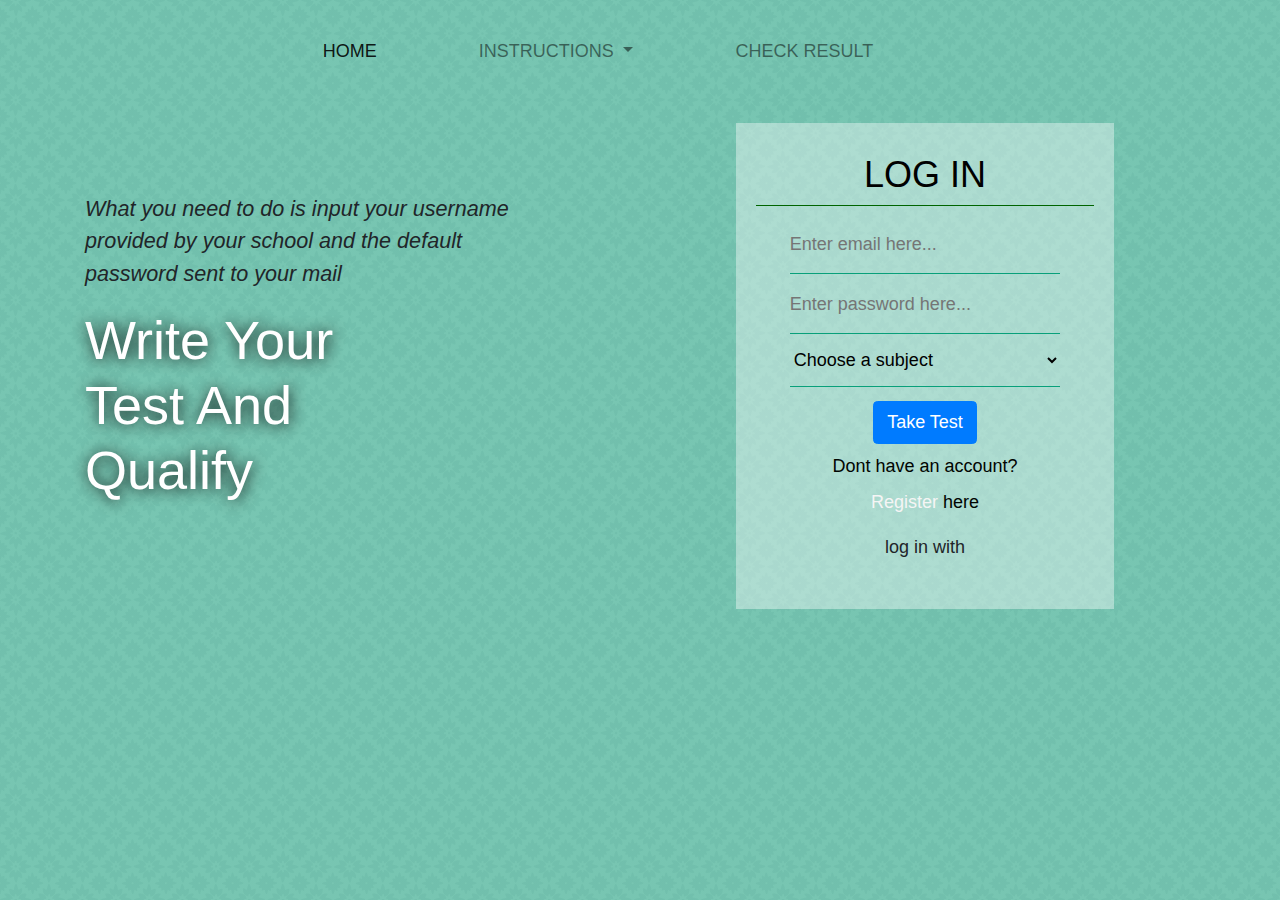
==== index.html @ 001eadc6 "[This is a recuitment test app, it can still undergo some modifications]" ====
<!DOCTYPE html>
<html lang="en">
<head>
    <meta charset="UTF-8">
    <meta http-equiv="X-UA-Compatible" content="IE=edge">
    <meta name="viewport" content="width=device-width, initial-scale=1.0">
    <title>Quiz Home</title>

    <link rel="stylesheet" href="./resources/css/style.css">
    <link rel="stylesheet" href="./vendor/css/normalize.css">
    <link rel="stylesheet" href="./vendor/css/bootstrap.min.css">


</head>
<body>
    <header id="cover">
        <nav class="navbar navbar-expand-lg navbar-light">
            <div class="container-fluid">
            <button class="navbar-toggler" type="button" data-toggle="collapse" data-target="#navbarNavDropdown" aria-controls="navbarNavDropdown" aria-expanded="false" aria-label="Toggle navigation">
                <span class="navbar-toggler-icon"></span>
            </button>
            <div class="collapse navbar-collapse justify-content-center text-uppercase" id="navbarNavDropdown">
                <ul class="navbar-nav ">
                <li class="nav-item">
                    <a class="nav-link active mr-5 " aria-current="page" href="#">Home</a>
                </li>
                <li class="nav-item dropdown">
                    <a class="nav-link dropdown-toggle mr-5" href="#" id="navbarDropdownMenuLink" role="button" data-toggle="dropdown" aria-expanded="false">
                    Instructions
                    </a>
                    <ul class="dropdown-menu bg-dark" aria-labelledby="navbarDropdownMenuLink">
                    <li><a class="dropdown-item" href="#">Examination</a></li>
                    <li><a class="dropdown-item" href="#">Test</a></li>
                    
                    </ul>
                </li>
                <li class="nav-item">
                    <a class="nav-link mr-5 " href="#">Check Result</a>
                </li>
                </ul>
            </div>
            </div>
        </nav>
        
        </div>

        <div class="container">
            <div class="row">
                <div class="spoken col-md-6 col-12 ">
                    <p>
                        What you need to do is input your username provided by your school and the default password
                        sent to your mail
                    </p>
                    <h2>
                        Write your test and <span>Qualify</span>
                    </h2>
                </div>
                <div class="col-md-6 col-12 login">
                    <div class="wrap-bg">
                        <div class="wrap-login">
                            <div class="log">
                                <h2>Log In</h2>
                            </div>
                            <form action="#">
                                <div class="log-input">
                                    <span></span>
                                    <input type="text" placeholder="Enter email here..." name="email" class="log-email email-box" id="emailLog">
                                    <span></span>
                                    <input type="password" placeholder="Enter password here..." name="email" class="log-email pass-box" id="passLog">
                                    <span></span>
                                    <select name="question" id="Subject" >
                                        <option value="none" >Choose a subject</option>
                                        <option value="quantitative">Quantitative Aptitude Test</option>
                                        <option value="verbal">Verbal Aptitude Test</option>
                                        <option value="tech">Technology</option>
                                    </select>
                                </div>
                            </form>
                            <div class="signup">
                                <a href="#"><input type="button" value="Take Test" class="btn btn-primary my-2" id="submit" ></a>
                                <p class="mb-2">Dont have an account?</p>
                                <p><a href="#">Register </a>here</p>
                            </div>
                            <div class="social">
                                <p>log in with</p>
                                <a href="#"><i class="ion-social-googleplus"></i></a>
                                <a href="#"><i class="ion-social-facebook"></i></a>
                                <a href="#"><i class="ion-social-instagram-outline"></i></a>
                                <a href="#"><i class="ion-social-twitter"></i></a>
                                <a href="#"><i class="ion-social-whatsapp"></i></a>
        
                            </div>
                        </div>
                    </div>
                </div>
            </div>
        </div>
    </header>


    <div id="main-section">
        <div class="container instructCont">
            <div class="row instruct">
                <div class="col-md-8 instructList">
                    <h1>Instructions</h1>
                    <ol>
                        <li>The test will be administered via the internet and will require the following:
                            <ul class="pl-5 py-2">
                                <li>A good internet connection</li>
                                <li> Pen/Pencils</li>
                                <li>A computer with functional Webcam. Please ensure your Windows operating system is activated.</li>
                                <li>A valid ID card e.g. Work ID, International Passport, ID-Card, National ID, or Driver’s License</li>
                                <li>At least 1 hour 30 minutes without interruption in a quiet environment.</li>
                            </ul>
                        </li>
                        <li>Ensure your network and battery are in good condition before starting the test.</li>
                        <li>Ensure no materials or books/persons laying/hanging around, phones, other gadget/smart
                             devices or anything that gives off as malpractice is found within 360degrees scanning of your environment.</li>
                        <li>Please perform all guided pre-test activities. Ensure there is enough light in the room.</li>
                        <li>Ensure your environment is quiet, kindly put all devices away, including calculators.</li>
                        <li>This test is automatically monitored hence any violation will be recorded.</li>
                        <li>No mobile phones please</li>
                        <li>Your Username is case sensitive however; your password is case sensitive. click on the “Start Exam” button to commence your test.</li>
                        <li>DO NOT at any time leave your computer.</li>
                        <li>For the multiple-choice assessments, it will be stated that you click multiple answers</li>
                        <li>Please ensure you are using a stable internet connection throughout the duration of the test. In the event of an internet disruption during the test, do not close the test window as this will prematurely end the test without submission of 
                            your activity and you will be unable to login again. Instead, check your internet source and try to ensure that it is stable.</li>
                    </ol>
                </div>
             
                <div class="col-md-4 mt-5 mx-auto text-center">
                                       
                    <p class="text-danger">Please read the Instruction before proceeding with the exam</p>
                    <p>The Test is for 5 minutes</p>
                    <a class="btn btn-secondary btn-lg" href="./resources/files/index2.html" >Start Exam</a>

                </div>


            </div>

        </div>
    </div>

    <script src="./vendor/js/jquery.js"></script>
    <script src="./vendor/js/popper.min.js"></script>
    <script src="./vendor/js/bootstrap.min.js"></script>
    <script src="./resources/script/script.js"></script>
</body>
</html>
---- resources/css/style.css ----
*{
    margin: 0;
    padding: 0;
    box-sizing: border-box;
}

html{
    font-size: 18px;
    font-weight: 300;
    font-family: Arial, Helvetica, sans-serif;
    text-rendering: optimizeLegibility;
    height: auto;
}

body{
    background-image: linear-gradient(rgba(62, 173, 145, 0.7), rgba(62, 173, 145, 0.7)), url(../images/moroccan-flower.png);
    width: 100%;
    /* background-size: cover; */
    height: auto;
    

}
.nav-item{
    margin-top: 20px;
    padding-right: 30px;
    text-align: center;
}
.nav-item a:active,
.nav-item a:visited,
.nav-item a:focus
{
    color: white;
    
}
.nav-item a:hover{
    background-color: aquamarine;
    width: 100%;
    color: black;
    border-radius: 5px;
}
.row{
    margin-top: 40px;
}
.spoken{
    margin: 70px auto 0px;
}
.spoken p{
    font-size: 120%;
    font-style: italic;
    text-align: left;
    width: 80%;
}
.spoken h2{
    font-size: 300%;
    width: 50%;
    text-align: left;
    color: white;
    text-shadow: 1px 1px 15px black;
    text-transform: capitalize;

}

/* ------------------- */


.wrap-bg{
    background-color: rgba(255, 255, 255, 0.4);
    width: 70%;
    height: auto;
    margin: 0px auto;
}
.wrap-login{
    padding: 30px 20px;
}
.log{
    text-align: center;
    text-transform: uppercase;
    border-bottom:1px solid darkgreen;
    margin-bottom: 10px;
    color:black
}
.log-input{
    margin: 5px 10%;
}
.log-email{
    outline: none;
    border: none;
    padding: 15px 0px;
    /* text-align: center; */
    background-color: transparent;
    border-bottom: 1px solid #08a07a;
    width: 100%;
}
.log-input select{
    outline: none;
    border: none;
    padding: 15px 0px;
    /* text-align: center; */
    background-color: transparent;
    border-bottom: 1px solid #08a07a;
    width: 100%;

}
#Subject{
    background-color: transparent;
}

.email-box{
    margin-bottom: 2px;
}
.signup{
    text-align: center;
    color: rgb(1, 5, 1);
}
.signup a{
    color: whitesmoke;
}
.signup a:hover{
    color: blue;
    text-decoration: none;
}
.social{
    text-align: center;
}



/* -------------------------------------- */
/* Instruction section */
/* ----------------------------------------- */

.instruct{
    height: auto;
    background-color: whitesmoke;
    margin-top: 1%;
    padding: 5%;
}
.instructList{
    word-spacing: 1px;
}

#greet{
    color: rgb(17, 153, 17);
    font-size: 30px;
    margin-bottom: 40px;
    font-weight: bold;
}
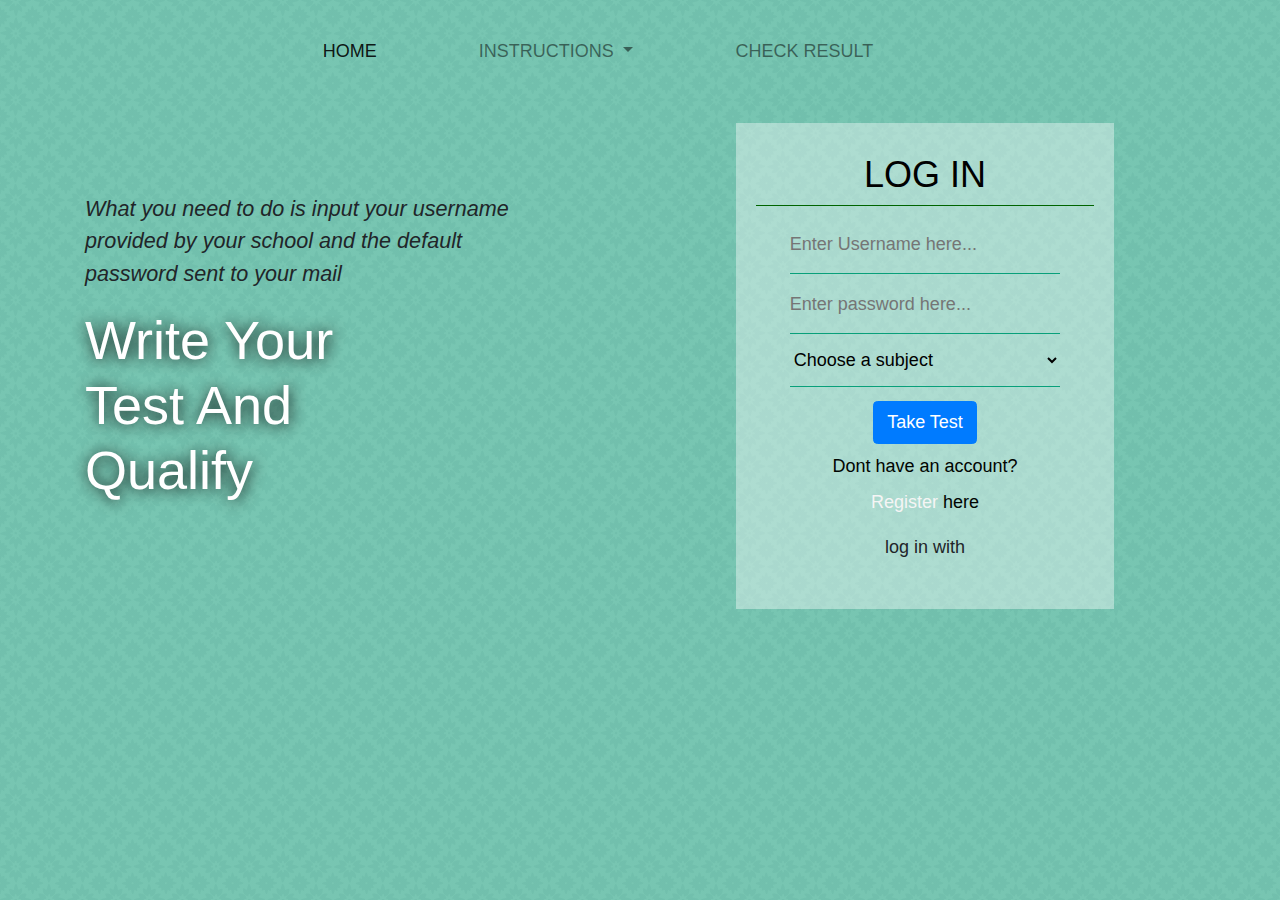
==== commit 7cfccb79: "[modified the background]" ====
--- a/index.html
+++ b/index.html
@@ -64,7 +64,7 @@
                             <form action="#">
                                 <div class="log-input">
                                     <span></span>
-                                    <input type="text" placeholder="Enter email here..." name="email" class="log-email email-box" id="emailLog">
+                                    <input type="text" placeholder="Enter Username here..." name="email" class="log-email email-box" id="emailLog">
                                     <span></span>
                                     <input type="password" placeholder="Enter password here..." name="email" class="log-email pass-box" id="passLog">
                                     <span></span>
